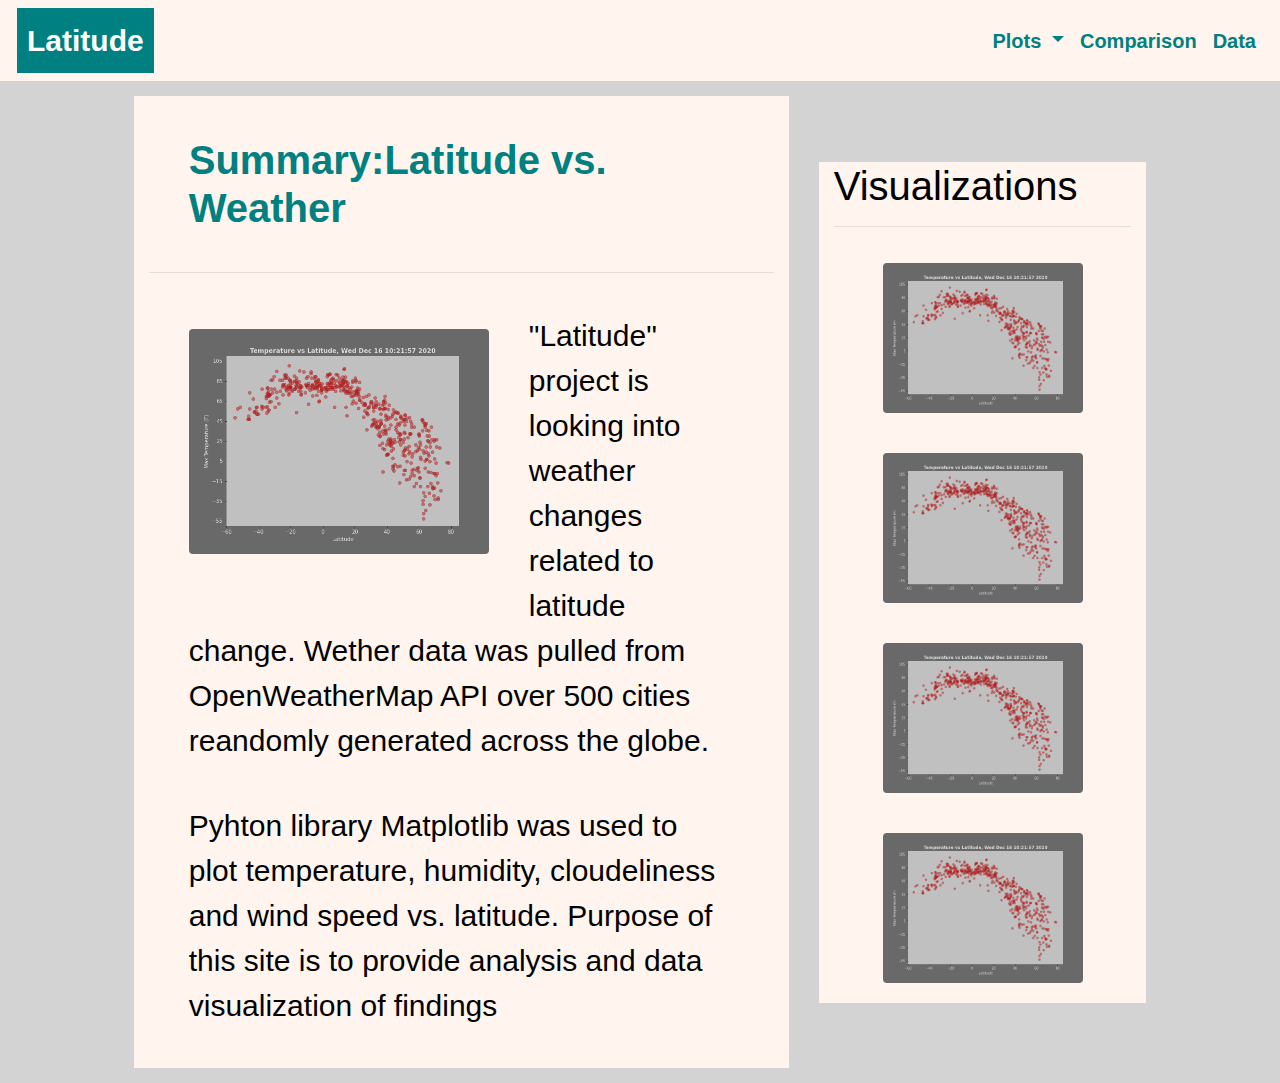
==== index.html @ 3e7fddc2 "first page" ====
<!DOCTYPE html>
<html lang="en">

<head>
    <meta charset="UTF-8">
    <meta name="viewport" content="width=device-width, initial-scale=1.0">

    <!-- Bootstrap CSS -->
    <link rel="stylesheet" href="https://stackpath.bootstrapcdn.com/bootstrap/4.3.1/css/bootstrap.min.css"
        integrity="sha384-ggOyR0iXCbMQv3Xipma34MD+dH/1fQ784/j6cY/iJTQUOhcWr7x9JvoRxT2MZw1T" crossorigin="anonymous">
    <link rel="stylesheet" href="style.css">
    <title>Latitude</title>
</head>


<body class="body">
    <div class="containter">
        <!-- navbar                                         navbar -->
        <nav class="navbar navbar-expand-lg navbar-dark ">
            <a class="navbar-brand my_brand" href="./">Latitude</a>
            <!-- button toggler                      toggler button-->
            <button class="navbar-toggler custom_toggler" type="button" data-toggle="collapse" data-target="#navbarMenu"
                aria-controls="navbarNavAltMarkup" aria-expanded="false" aria-label="Toggle navigation">
                <span class="navbar-toggler-icon"></span>
            </button>
            <!-- navbar Menue                        navbar Menue -->
            <div class="collapse navbar-collapse my_menu" id="navbarMenu">
                <ul class="d-flex align-items-end navbar-nav ml-auto">
                    <li class="nav-item dropdown  ">
                        <a class="nav-link dropdown-toggle" href="pages/plots.html" id="navbarDropdown" role="button"
                            data-toggle="dropdown" aria-haspopup="true" aria-expanded="false">
                            Plots
                        </a>
                        <div class="dropdown-menu my_dropdown" aria-labelledby="navbarDropdown">
                            <a class="dropdown-item" href="pages/plots/temp.html">Max Temperature</a>
                            <a class="dropdown-item" href="pages/plots/humidity.html">Humidity</a>
                            <a class="dropdown-item" href="pages/plots/clouds.html">Cloudliness</a>
                            <a class="dropdown-item" href="pages/plots/wind.html">Wind Speed</a>
                        </div>
                    </li>
                    <li class="nav-item">
                        <a class="nav-link" href="pages/comparison.html">Comparison </a>
                    </li>
                    <li class="nav-item">
                        <a class="nav-link" href="pages/data.html">Data</a>
                    </li>

                </ul>
            </div>

        </nav>

        <!-- 1st row                                        1st row -->
        <!-- 2nd Row                                        2nd Row-->
        <div class="row justify-content-center">
            <!-- 2.1column                  2.1column -->
            <div class="col-lg-6 offset-md-1 col-md-12 r2_c1">
                <section>
                    <h1 class="p1h1">Summary:Latitude vs. Weather</h1>
                    <hr>
                    <a href="pages/plots/temp.html">
                        <img src="/images/temp_lat.png" width="300" class="rounded float-left img_p1" alt="heatmap">
                    </a>
                    <p class="p1p1">"Latitude" project is looking into weather changes related to latitude change.
                        Wether data was pulled from OpenWeatherMap API
                        over 500 cities reandomly generated across the globe.
                    </p>
                    <p class="p1p1"> Pyhton library Matplotlib was used to plot temperature, humidity, cloudeliness and
                        wind speed vs. latitude.
                        Purpose of this site is to provide analysis and data visualization of findings </p>
                </section>
            </div>
            <!-- 2.2column                   2.2column-->
            <div class="col-lg-3 col-md-12 align-self-center r2_c2">
                <section>
                    <h1 class="p1h2">Visualizations</h1>
                    <hr>
                    <div class="box">
                        <div class="my_box">
                            <a href="pages/plots/temp.html">
                                <img src="/images/temp_lat.png" width="200" class="rounded  img_p2"
                                    alt="heatmap">
                            </a>
                        </div>
                        <div class="my_box">
                            <a href="pages/plots/temp.html">
                                <img src="/images/temp_lat.png" width="200" class="rounded img_p2"
                                    alt="heatmap">
                                </a>
                        </div>
                        <div class="my_box">
                            <a href="pages/plots/temp.html">
                                <img src="/images/temp_lat.png" width="200" class="rounded  img_p2"
                                    alt="heatmap">
                                </a>
                        </div>
                        <div class="my_box">
                            <a href="pages/plots/temp.html">
                                <img src="/images/temp_lat.png" width="200" class="rounded  img_p2"
                                    alt="heatmap">
                                </a>
                        </div>
                    </div>
                      
                                      

                </section>
            </div>

        </div>
    </div>
    </div>







    <!-- Separate Popper and Bootstrap JS -->
    <script src="https://code.jquery.com/jquery-3.3.1.slim.min.js"
        integrity="sha384-q8i/X+965DzO0rT7abK41JStQIAqVgRVzpbzo5smXKp4YfRvH+8abtTE1Pi6jizo"
        crossorigin="anonymous"></script>
    <script src="https://cdnjs.cloudflare.com/ajax/libs/popper.js/1.14.7/umd/popper.min.js"
        integrity="sha384-UO2eT0CpHqdSJQ6hJty5KVphtPhzWj9WO1clHTMGa3JDZwrnQq4sF86dIHNDz0W1"
        crossorigin="anonymous"></script>
    <script src="https://stackpath.bootstrapcdn.com/bootstrap/4.3.1/js/bootstrap.min.js"
        integrity="sha384-JjSmVgyd0p3pXB1rRibZUAYoIIy6OrQ6VrjIEaFf/nJGzIxFDsf4x0xIM+B07jRM"
        crossorigin="anonymous"></script>
</body>

</html>
---- style.css ----
.navbar{
    background-color:seashell;
    }  
@media (max-width: 991px) {
        .navbar{
        background-color:teal;
        }  
      }


.body {
    background-color: lightgrey;
}

.my_menu{
    color: black;
    background-color: seashell;
    font-weight: bold;
    font-size: 20px ;

} 

.navbar-dark .navbar-nav .nav-link {
    color: teal;
    font-weight: bold;
    font-size: 20px ;
    background-color: seashell;
}
.navbar-dark .navbar-nav .nav-link:focus, .navbar-dark .navbar-nav .nav-link:hover {
    color: turquoise;
}

.my_dropdown {
    color: teal;
    background-color:seashell ;
    font-size: 15px;
}

.my_brand{
    color:seashell;
    background-color:teal;
    margin-top: 0px;
    margin-bottom: 0px;
    margin-left: 1px;
    padding: 10px;
    font-weight: bold;
    font-size: 30px ;
}
/* .r1_c1 {
    color: rgb(255, 255, 255);
    background-color:rgb(20, 90, 83);
} */
.r2_c1 {
    background-color: seashell;
    color: black;
    margin: 15px;
}
.r2_c2 {
    background-color: seashell;
    color: black;
    margin: 15px;
}

.panel{
    border-radius: 4px;
    padding: 1rem;
    margin-top: 2rem;
}
.img_p1{
    margin: 40px;
}
.img_p2{
    margin: 20px;
    
}
.p1h1{
    color: teal;
    font-size: 40px;
    font-weight: bold;
    margin-top: 40px;
    margin-bottom: 40px;
    margin-left: 40px;
}
.p1p1{
    font-size: 30px;
    margin: 40px;

}

.box {
    display: flex;
    flex-flow: row wrap;
    justify-content: center;
    

  }
  .my_box{
      
   
  }
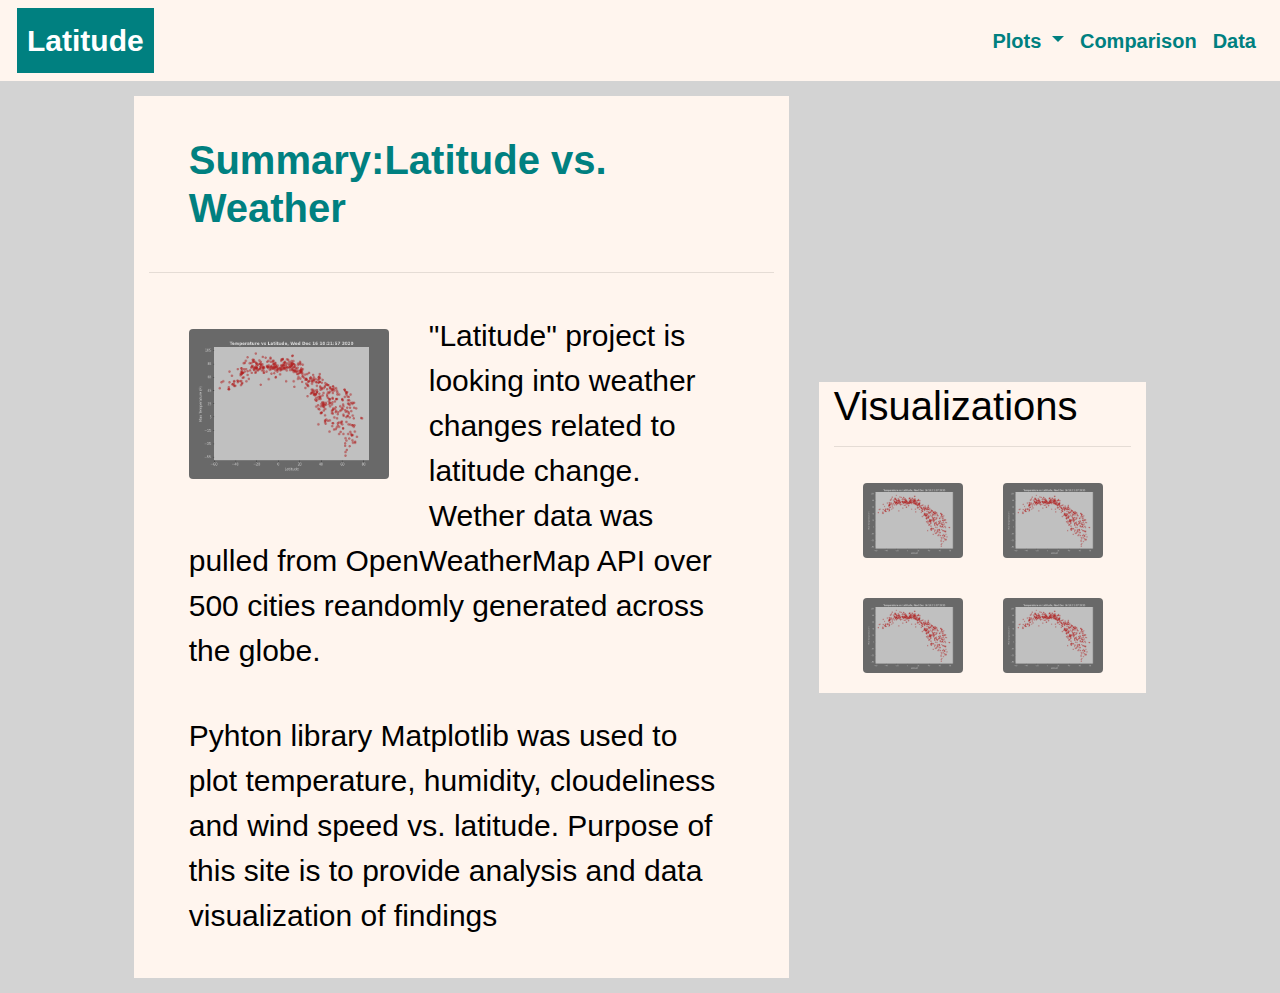
==== commit 64b8678b: "first page" ====
--- a/index.html
+++ b/index.html
@@ -59,7 +59,7 @@
                     <h1 class="p1h1">Summary:Latitude vs. Weather</h1>
                     <hr>
                     <a href="pages/plots/temp.html">
-                        <img src="/images/temp_lat.png" width="300" class="rounded float-left img_p1" alt="heatmap">
+                        <img src="images/temp_lat.png" width="200" class="rounded float-left img_p1" alt="heatmap">
                     </a>
                     <p class="p1p1">"Latitude" project is looking into weather changes related to latitude change.
                         Wether data was pulled from OpenWeatherMap API
@@ -78,25 +78,25 @@
                     <div class="box">
                         <div class="my_box">
                             <a href="pages/plots/temp.html">
-                                <img src="/images/temp_lat.png" width="200" class="rounded  img_p2"
+                                <img src="images/temp_lat.png" width="100" class="rounded  img_p2"
                                     alt="heatmap">
                             </a>
                         </div>
                         <div class="my_box">
                             <a href="pages/plots/temp.html">
-                                <img src="/images/temp_lat.png" width="200" class="rounded img_p2"
+                                <img src="images/temp_lat.png" width="100" class="rounded img_p2"
                                     alt="heatmap">
                                 </a>
                         </div>
                         <div class="my_box">
                             <a href="pages/plots/temp.html">
-                                <img src="/images/temp_lat.png" width="200" class="rounded  img_p2"
+                                <img src="images/temp_lat.png" width="100" class="rounded  img_p2"
                                     alt="heatmap">
                                 </a>
                         </div>
                         <div class="my_box">
                             <a href="pages/plots/temp.html">
-                                <img src="/images/temp_lat.png" width="200" class="rounded  img_p2"
+                                <img src="images/temp_lat.png" width="100" class="rounded  img_p2"
                                     alt="heatmap">
                                 </a>
                         </div>
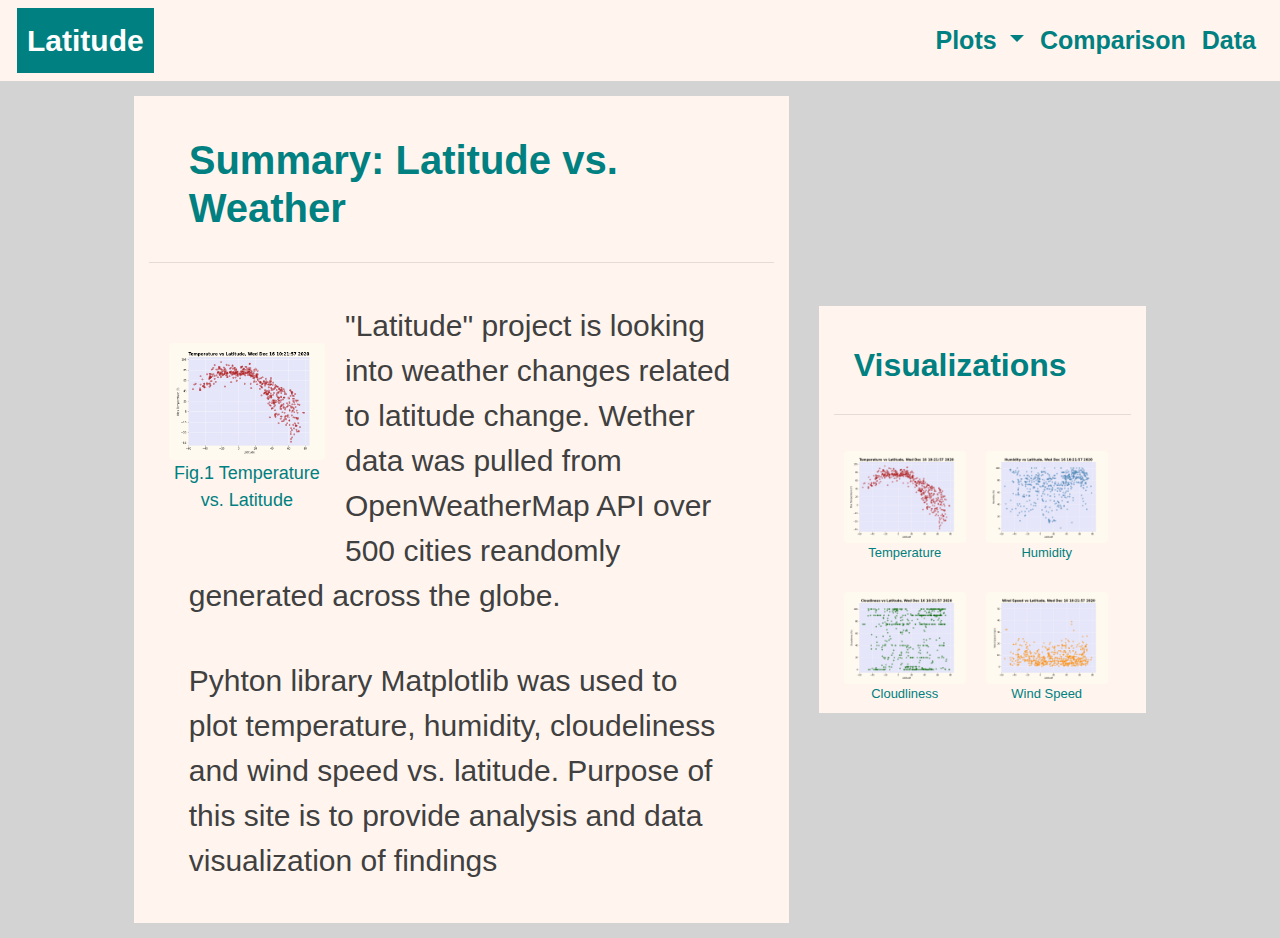
==== commit fcaf429d: "first page" ====
--- a/index.html
+++ b/index.html
@@ -5,37 +5,36 @@
     <meta charset="UTF-8">
     <meta name="viewport" content="width=device-width, initial-scale=1.0">
 
-    <!-- Bootstrap CSS -->
+    <!--Bootstrap CSS                                                                                       Bootstrap CSS  -->
     <link rel="stylesheet" href="https://stackpath.bootstrapcdn.com/bootstrap/4.3.1/css/bootstrap.min.css"
         integrity="sha384-ggOyR0iXCbMQv3Xipma34MD+dH/1fQ784/j6cY/iJTQUOhcWr7x9JvoRxT2MZw1T" crossorigin="anonymous">
     <link rel="stylesheet" href="style.css">
     <title>Latitude</title>
 </head>
 
-
 <body class="body">
     <div class="containter">
-        <!-- navbar                                         navbar -->
+        <!-- navbar                                                                                          navbar -->
         <nav class="navbar navbar-expand-lg navbar-dark ">
             <a class="navbar-brand my_brand" href="./">Latitude</a>
-            <!-- button toggler                      toggler button-->
+            <!-- button toggler                                                                    toggler button-->
             <button class="navbar-toggler custom_toggler" type="button" data-toggle="collapse" data-target="#navbarMenu"
                 aria-controls="navbarNavAltMarkup" aria-expanded="false" aria-label="Toggle navigation">
                 <span class="navbar-toggler-icon"></span>
             </button>
-            <!-- navbar Menue                        navbar Menue -->
+            <!-- navbar Menue                                                                        navbar Menue -->
             <div class="collapse navbar-collapse my_menu" id="navbarMenu">
                 <ul class="d-flex align-items-end navbar-nav ml-auto">
                     <li class="nav-item dropdown  ">
-                        <a class="nav-link dropdown-toggle" href="pages/plots.html" id="navbarDropdown" role="button"
+                        <a class="nav-link dropdown-toggle" href="pages/temp.html" id="navbarDropdown" role="button"
                             data-toggle="dropdown" aria-haspopup="true" aria-expanded="false">
                             Plots
                         </a>
-                        <div class="dropdown-menu my_dropdown" aria-labelledby="navbarDropdown">
-                            <a class="dropdown-item" href="pages/plots/temp.html">Max Temperature</a>
-                            <a class="dropdown-item" href="pages/plots/humidity.html">Humidity</a>
-                            <a class="dropdown-item" href="pages/plots/clouds.html">Cloudliness</a>
-                            <a class="dropdown-item" href="pages/plots/wind.html">Wind Speed</a>
+                        <div class="dropdown-menu " aria-labelledby="navbarDropdown">
+                            <a class="dropdown-item my_dropdown " href="pages/temp.html">Max Temperature</a>
+                            <a class="dropdown-item my_dropdown" href="pages/humidity.html">Humidity</a>
+                            <a class="dropdown-item my_dropdown" href="pages/clouds.html">Cloudliness</a>
+                            <a class="dropdown-item my_dropdown" href="pages/wind.html">Wind Speed</a>
                         </div>
                     </li>
                     <li class="nav-item">
@@ -44,23 +43,25 @@
                     <li class="nav-item">
                         <a class="nav-link" href="pages/data.html">Data</a>
                     </li>
-
                 </ul>
             </div>
-
         </nav>
-
-        <!-- 1st row                                        1st row -->
-        <!-- 2nd Row                                        2nd Row-->
+        <!-- 1st Row                                                                                1st  Row-->
         <div class="row justify-content-center">
-            <!-- 2.1column                  2.1column -->
-            <div class="col-lg-6 offset-md-1 col-md-12 r2_c1">
+            <!-- 1.1column                                                                   1.1column -->
+            <div class="col-lg-6 offset-md-1 col-md-12 r1_c1">
                 <section>
-                    <h1 class="p1h1">Summary:Latitude vs. Weather</h1>
+                    <!-- 1.1 column Header                                       1.1 column Header-->
+                    <h1 class="p1h1">Summary: Latitude vs. Weather</h1>
                     <hr>
-                    <a href="pages/plots/temp.html">
-                        <img src="images/temp_lat.png" width="200" class="rounded float-left img_p1" alt="heatmap">
-                    </a>
+                    <a  href="pages/temp.html ">
+                        <figure class="fig1_p1">
+                            <img src="images/temp_lat.png" class="rounded img_p1 " alt="temp vs latitude">
+                            <figcaption>
+                            Fig.1 Temperature vs. Latitude
+                            </figcaption>
+                        </figure>
+                    <a>
                     <p class="p1p1">"Latitude" project is looking into weather changes related to latitude change.
                         Wether data was pulled from OpenWeatherMap API
                         over 500 cities reandomly generated across the globe.
@@ -70,63 +71,62 @@
                         Purpose of this site is to provide analysis and data visualization of findings </p>
                 </section>
             </div>
-            <!-- 2.2column                   2.2column-->
-            <div class="col-lg-3 col-md-12 align-self-center r2_c2">
+            <!-- 1.2column                                                         1.2column-->
+            <div class="col-lg-3 col-md-12 align-self-center r1_c2">
                 <section>
-                    <h1 class="p1h2">Visualizations</h1>
+                    <h1 class="p1h2">Visualizations
+                    </h1>
                     <hr>
-                    <div class="box">
-                        <div class="my_box">
-                            <a href="pages/plots/temp.html">
-                                <img src="images/temp_lat.png" width="100" class="rounded  img_p2"
-                                    alt="heatmap">
-                            </a>
-                        </div>
-                        <div class="my_box">
-                            <a href="pages/plots/temp.html">
-                                <img src="images/temp_lat.png" width="100" class="rounded img_p2"
-                                    alt="heatmap">
-                                </a>
-                        </div>
-                        <div class="my_box">
-                            <a href="pages/plots/temp.html">
-                                <img src="images/temp_lat.png" width="100" class="rounded  img_p2"
-                                    alt="heatmap">
-                                </a>
-                        </div>
-                        <div class="my_box">
-                            <a href="pages/plots/temp.html">
-                                <img src="images/temp_lat.png" width="100" class="rounded  img_p2"
-                                    alt="heatmap">
-                                </a>
-                        </div>
-                    </div>
-                      
-                                      
+                    <!-- pictures for 1.2 columns                                            -->
+                    <a href="pages/temp.html">
+                        <figure class="fig_p2">
+                            <img src="images/temp_lat.png" class="rounded  img_p2" alt="temp vs latitude">
+                            <figcaption>
+                                Temperature
+                            </figcaption>
+                        </figure>
+                    </a>
+                    <a href="pages/humidity.html">
+                        <figure class="fig_p2">
+                            <img src="images/hum_lat.png" class="rounded  img_p2" alt="humidity vs latitude">
+                            <figcaption>
+                                Humidity
+                            </figcaption>
+                        </figure>
+                    </a>
+                    <a href="pages/clouds.html">
+                        <figure class="fig_p2">
+                            <img src="images/cloud_lat.png" class="rounded  img_p2" alt="cloudeliness vs latitude">
+                            <figcaption>
+                                Cloudliness
+                            </figcaption>
+                        </figure>
+                    </a>
+                    <a href="pages/wind.html">
+                        <figure class="fig_p2">
+                            <img src="images/wind_lat.png" class="rounded  img_p2" alt="wind vs latitude">
+                            <figcaption>
+                                Wind Speed
+                            </figcaption>
+                        </figure>
+                    </a>
 
                 </section>
             </div>
 
         </div>
     </div>
-    </div>
-
-
-
-
-
-
-
     <!-- Separate Popper and Bootstrap JS -->
     <script src="https://code.jquery.com/jquery-3.3.1.slim.min.js"
-        integrity="sha384-q8i/X+965DzO0rT7abK41JStQIAqVgRVzpbzo5smXKp4YfRvH+8abtTE1Pi6jizo"
-        crossorigin="anonymous"></script>
+        integrity="sha384-q8i/X+965DzO0rT7abK41JStQIAqVgRVzpbzo5smXKp4YfRvH+8abtTE1Pi6jizo" crossorigin="anonymous">
+        </script>
     <script src="https://cdnjs.cloudflare.com/ajax/libs/popper.js/1.14.7/umd/popper.min.js"
-        integrity="sha384-UO2eT0CpHqdSJQ6hJty5KVphtPhzWj9WO1clHTMGa3JDZwrnQq4sF86dIHNDz0W1"
-        crossorigin="anonymous"></script>
+        integrity="sha384-UO2eT0CpHqdSJQ6hJty5KVphtPhzWj9WO1clHTMGa3JDZwrnQq4sF86dIHNDz0W1" crossorigin="anonymous">
+        </script>
     <script src="https://stackpath.bootstrapcdn.com/bootstrap/4.3.1/js/bootstrap.min.js"
-        integrity="sha384-JjSmVgyd0p3pXB1rRibZUAYoIIy6OrQ6VrjIEaFf/nJGzIxFDsf4x0xIM+B07jRM"
-        crossorigin="anonymous"></script>
+        integrity="sha384-JjSmVgyd0p3pXB1rRibZUAYoIIy6OrQ6VrjIEaFf/nJGzIxFDsf4x0xIM+B07jRM" crossorigin="anonymous">
+        </script>
+
 </body>
 
 </html>--- a/style.css
+++ b/style.css
@@ -2,39 +2,195 @@
 .navbar{
     background-color:seashell;
     }  
+.navbar-dark .navbar-nav .nav-link {
+    color: teal;
+    font-weight: bold;
+    font-size: 25px ;
+    background-color: seashell;
+    }
+.navbar-dark .navbar-nav .nav-link:focus, .navbar-dark .navbar-nav .nav-link:hover {
+    color: turquoise;
+    }
+
+.my_menu{
+    color: black;
+    background-color: seashell;
+    font-weight: bold;
+    font-size: 15px ;  
+    } 
+.my_dropdown {
+    color: teal;
+    background-color:transparent ;
+    font-size: 20px;
+}
+.dropdown-menu {
+    position: absolute;
+    top: 100%;
+    left: 0;
+    z-index: 1000;
+    display: none;
+    float: left;
+    min-width: 10rem;
+    padding: .5rem 0;
+    margin: .125rem 0 0;
+    font-size: 1.25rem;
+    color: teal;
+    text-align: left;
+    list-style: none;
+    background-color: seashell;
+    background-clip: padding-box;
+    border: 1px transparent;
+    border-radius: .25rem;
+}
+
+.my_box{
+  width: 50%;
+ 
+}
+
+.p1h1{
+    color: teal;
+    font-size: 40px;
+    font-weight: bold;
+    margin-top: 40px;
+    margin-bottom: 30px;
+    margin-left: 40px;
+    margin-right: 40px;
+    justify-content: center;
+}
+.p1h2{
+    color: teal;
+    font-size: 2rem;
+    font-weight: bold;
+    margin-top: 40px;
+    margin-bottom: 30px;
+    margin-left: 20px;
+}
+.p1p1{
+    font-size: 30px;
+    margin: 40px;
+    color:#404040;
+}
+.fig1_p1 {
+    float:left;
+    width: 25%;
+    text-align:center;
+    font-size: large;
+    color: teal;
+    margin-top: 40px;
+    margin-left: 20px;
+    margin-bottom: 20px;
+    margin-right: 20px;
+}
+
+.fig_p2 {
+    float:left;
+    width: 41%;
+    text-align:center;
+    font-size: small;
+    color: teal;
+    margin-top: 20px;
+    margin-left: 10px;
+    margin-bottom: 10px;
+    margin-right: 10px;
+}
+/* RESIZE FOR SMALLER SCREEN                RESIZE FOR SMALLER SCREEN */
 @media (max-width: 991px) {
         .navbar{
-        background-color:teal;
+            background-color:teal;
         }  
+        .my_menu{
+            color: black;
+            background-color: teal;
+            font-weight: bold;
+            font-size: 20px ;
+        
+        } 
+        .navbar-dark .navbar-nav .nav-link {
+            color: seashell;
+            font-weight: bold;
+            font-size: 20px;
+            background-color: teal;
+        }
+        .my_dropdown {
+            color: seashell;
+            background-color:transparent ;
+        }
+        .dropdown-menu {
+            position: absolute;
+            top: 100%;
+            left: 0;
+            z-index: 1000;
+            display: none;
+            float: left;
+            min-width: 10rem;
+            padding: .5rem 0;
+            margin: .125rem 0 0;
+            font-size: 1.25rem;
+            color: seashell;
+            text-align: left;
+            list-style: none;
+            background-color:teal;
+            background-clip: padding-box;
+            border: 1px transparent;
+            border-radius: .25rem;
+        }
+    
+        .my_box{
+      width: 25%;
+     
+        }
+        .p1h1{
+            color: teal;
+            font-size: 30px;
+            font-weight: bold;
+            margin-top: 30px;
+            margin-bottom: 20px;
+            margin-left: 30px;
+            margin-right: 30px;
+            justify-content: center;
+        }
+        .p1h2{
+            color: teal;
+            font-size: 20px;
+            font-weight: bold;
+            margin-top: 30px;
+            margin-bottom: 30px;
+            margin-left: 20px;
+        }
+        .p1p1{
+            font-size: 20px;
+            margin: 20px;
+            color:#404040;
+        }
+        .fig1_p1 {
+            float:left;
+            width: 25%;
+            text-align:center;
+            font-size: small;
+            color: teal;
+            margin-top: 20px;
+            margin-left: 10px;
+            margin-bottom: 10px;
+            margin-right: 10px;
+        }
+        .fig_p2 {
+            float:left;
+            width: 20%;
+            text-align:center;
+            font-size: small;
+            color: teal;
+            margin-top: 20px;
+            margin-left: 5px;
+            margin-bottom: 10px;
+            margin-right: 5px;
+        }
+    
       }
 
-
+/*  (screen) size does not matter                   (screen) size does not matter */
 .body {
     background-color: lightgrey;
-}
-
-.my_menu{
-    color: black;
-    background-color: seashell;
-    font-weight: bold;
-    font-size: 20px ;
-
-} 
-
-.navbar-dark .navbar-nav .nav-link {
-    color: teal;
-    font-weight: bold;
-    font-size: 20px ;
-    background-color: seashell;
-}
-.navbar-dark .navbar-nav .nav-link:focus, .navbar-dark .navbar-nav .nav-link:hover {
-    color: turquoise;
-}
-
-.my_dropdown {
-    color: teal;
-    background-color:seashell ;
-    font-size: 15px;
 }
 
 .my_brand{
@@ -47,56 +203,24 @@
     font-weight: bold;
     font-size: 30px ;
 }
-/* .r1_c1 {
-    color: rgb(255, 255, 255);
-    background-color:rgb(20, 90, 83);
-} */
-.r2_c1 {
+
+.r1_c1 {
     background-color: seashell;
     color: black;
     margin: 15px;
 }
-.r2_c2 {
+.r1_c2 {
     background-color: seashell;
     color: black;
     margin: 15px;
 }
 
-.panel{
-    border-radius: 4px;
-    padding: 1rem;
-    margin-top: 2rem;
-}
+
+
 .img_p1{
-    margin: 40px;
+    width: 100%;
 }
 .img_p2{
-    margin: 20px;
-    
-}
-.p1h1{
-    color: teal;
-    font-size: 40px;
-    font-weight: bold;
-    margin-top: 40px;
-    margin-bottom: 40px;
-    margin-left: 40px;
-}
-.p1p1{
-    font-size: 30px;
-    margin: 40px;
-
-}
-
-.box {
-    display: flex;
-    flex-flow: row wrap;
-    justify-content: center;
-    
-
-  }
-  .my_box{
-      
-   
-  }
-  +    width: 100%;
+}
+ 